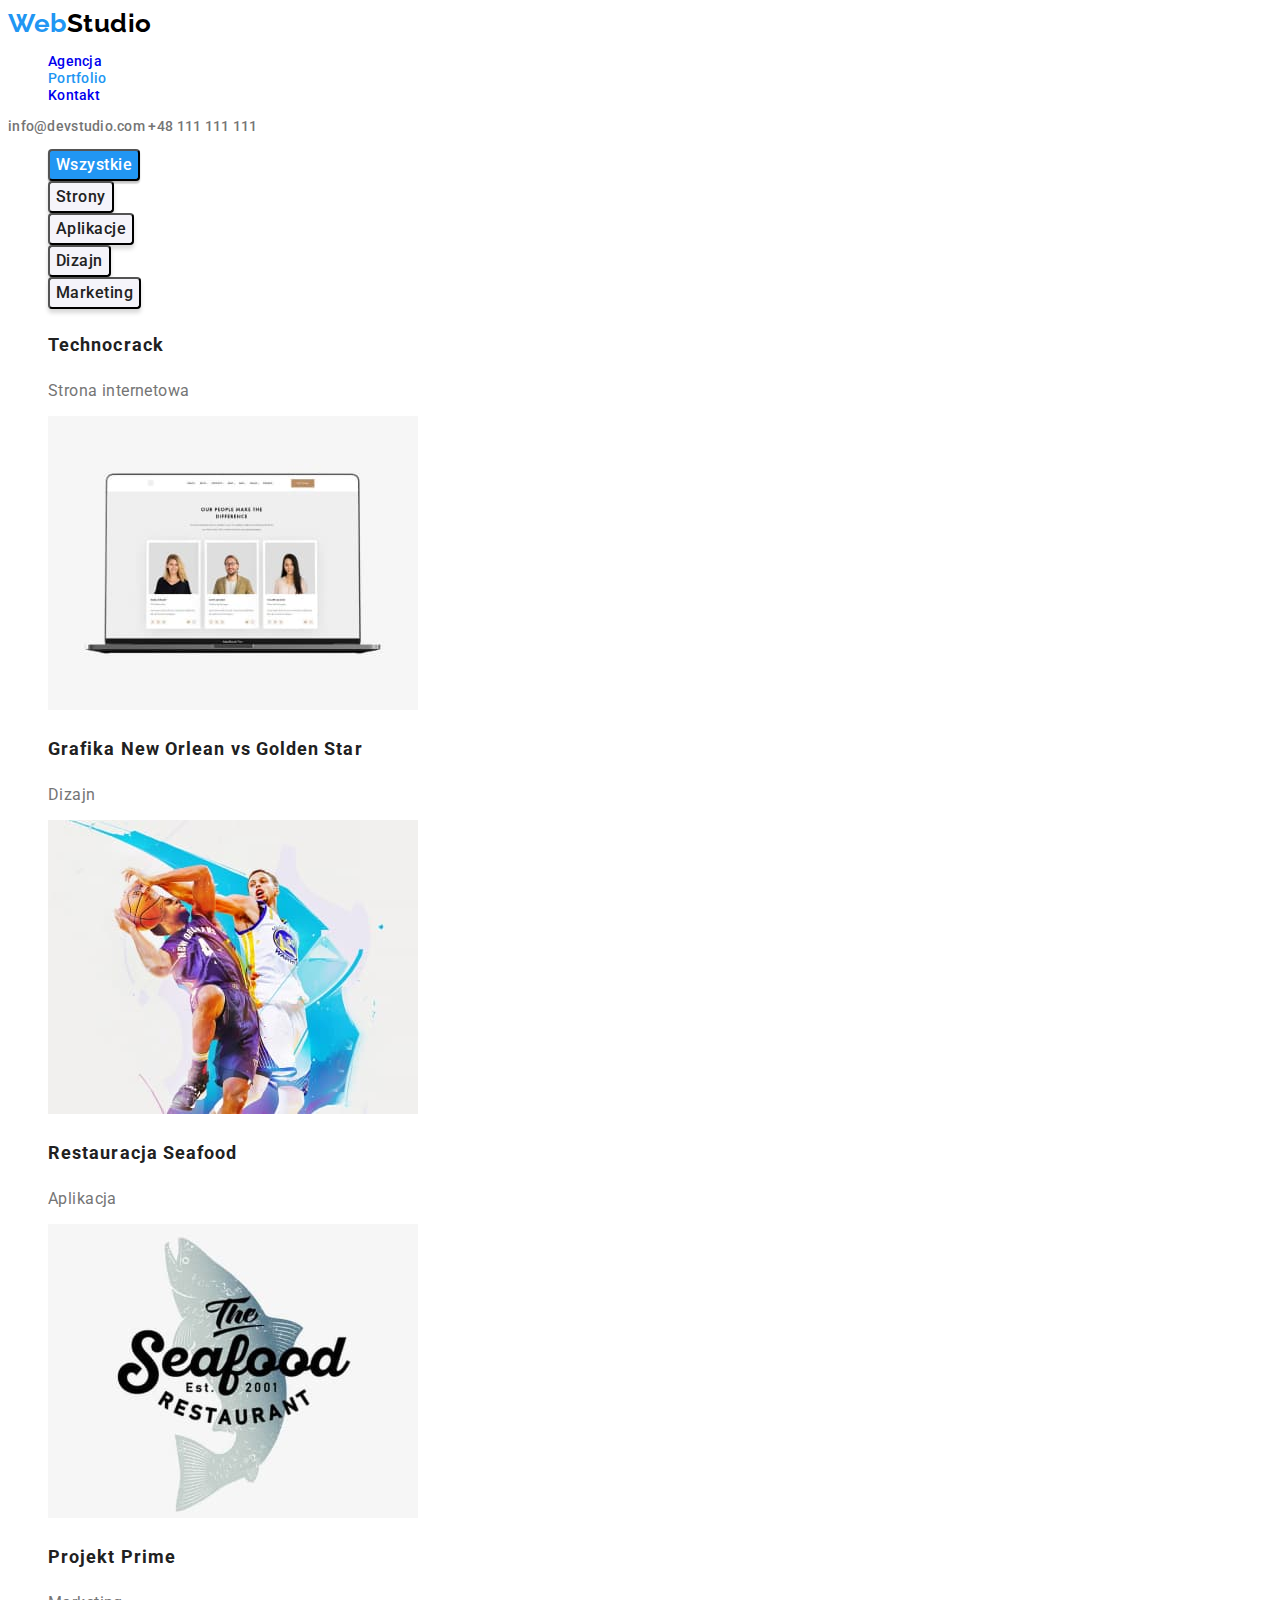
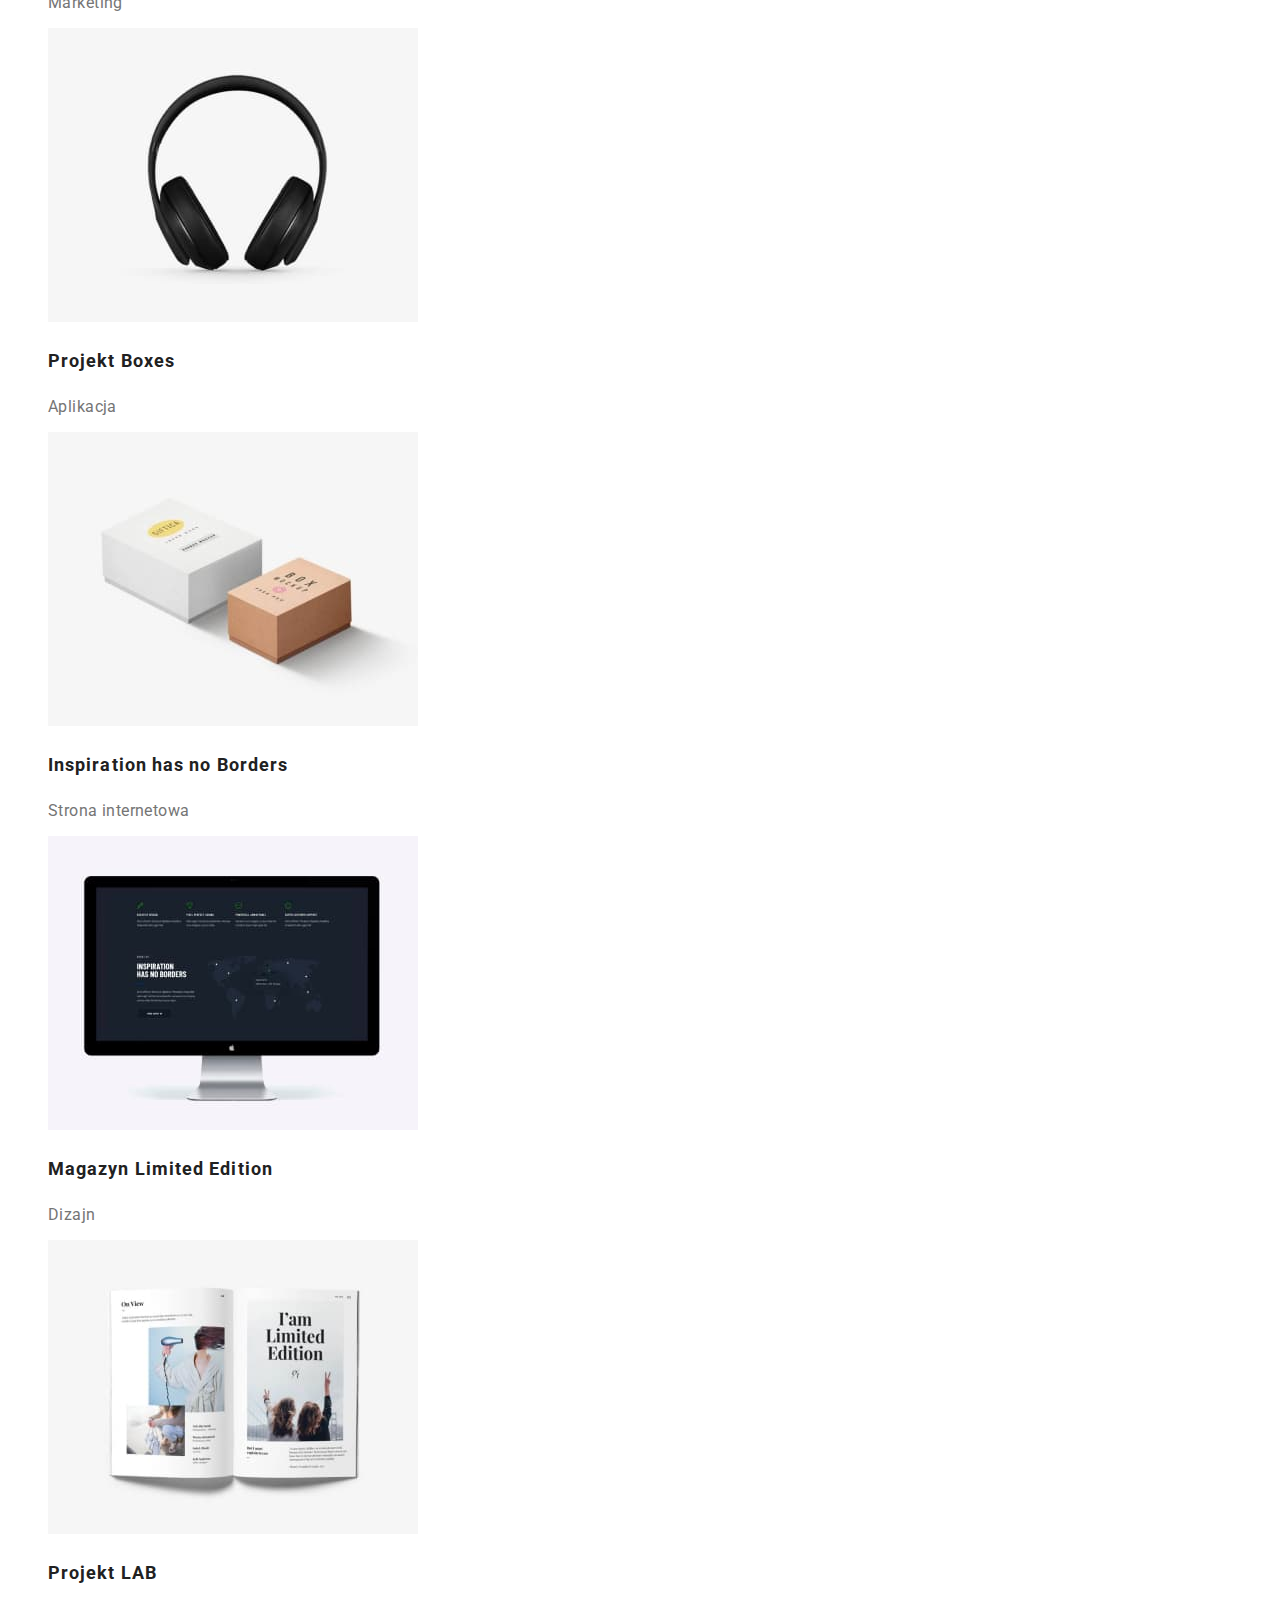
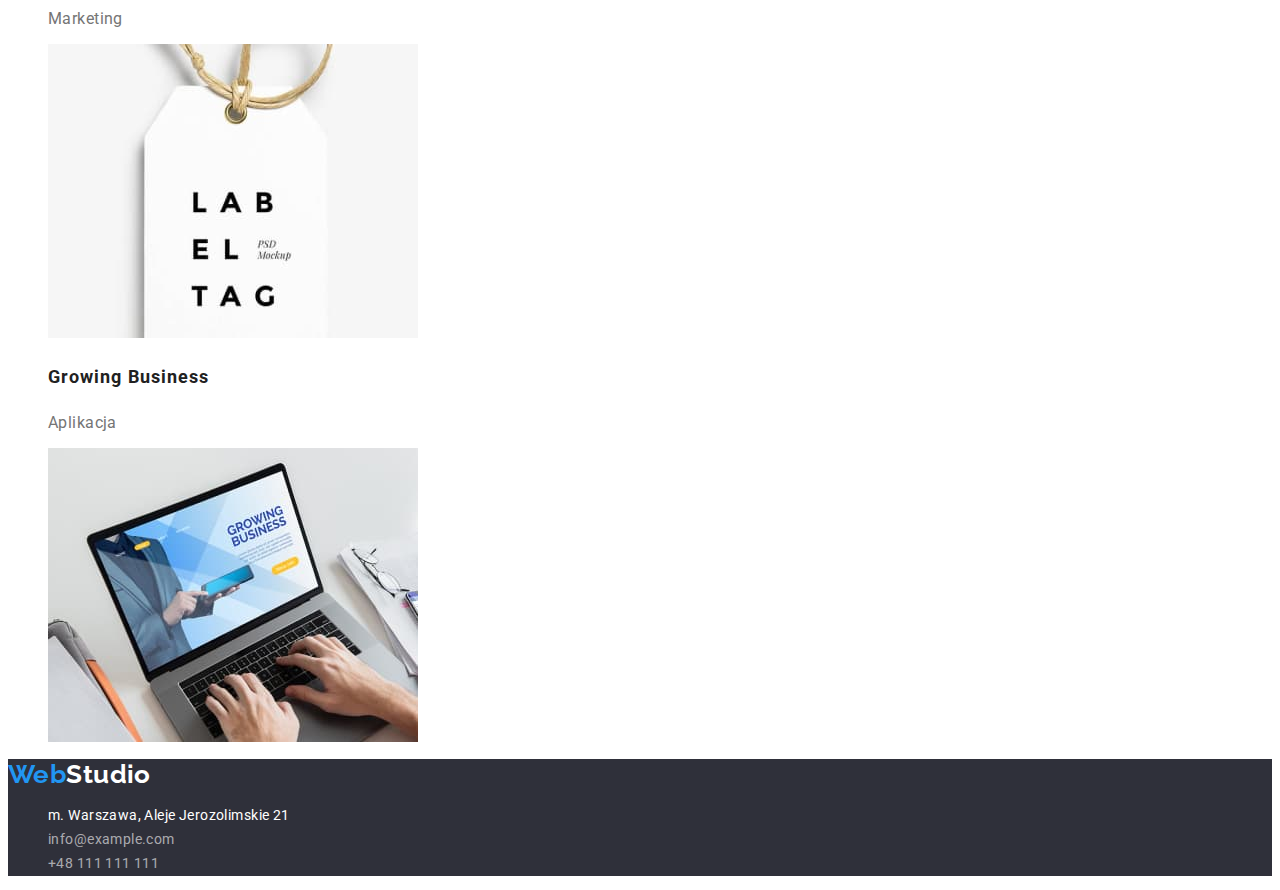
==== portfolio.html @ 800c8fd8 "goit-markup-hw-02" ====
<!DOCTYPE html>
<html lang="en">
  <head>
    <meta charset="UTF-8" />
    <meta http-equiv="X-UA-Compatible" content="IE=edge" />
    <meta name="viewport" content="width=device-width, initial-scale=1.0" />
    <title>Document</title>
    <link rel="stylesheet" href="./css/styles.css" />
    <link rel="preconnect" href="https://fonts.googleapis.com" />
    <link rel="preconnect" href="https://fonts.gstatic.com" crossorigin />
    <link
      href="https://fonts.googleapis.com/css2?family=Raleway:wght@700&family=Roboto:wght@400;500;700;900&display=swap"
      rel="stylesheet"
    />
  </head>
  <header>
    <nav>
      <a class="menu-links-web" href="./index.html"
        >Web<span class="menu-links-studio">Studio</span></a
      >
      <ul>
        <li>
          <a class="menu-links" href="./index.html">Agencja</a>
        </li>

        <li>
          <a class="menu-links current" href="./portfolio.html">Portfolio</a>
        </li>
        <li><a class="menu-links" href="#">Kontakt</a></li>
      </ul>
    </nav>
    <div>
      <a class="menu-links-mail" href="mailto:info@devstudio.com"
        >info@devstudio.com</a
      >
      <a class="menu-links-phone" href="+48111111111">+48 111 111 111</a>
    </div>
  </header>
  <body>
    <main>
      <section>
        <ul>
          <li>
            <button
              class="button-portfolio-wszystkie button-portfolio-wszystkie-text"
              type="button"
            >
              Wszystkie
            </button>
          </li>
          <li>
            <button
              class="button-portfolio button-portfolio-text"
              type="button"
            >
              Strony
            </button>
          </li>
          <li>
            <button
              class="button-portfolio button-portfolio-text"
              type="button"
            >
              Aplikacje
            </button>
          </li>
          <li>
            <button
              class="button-portfolio button-portfolio-text"
              type="button"
            >
              Dizajn
            </button>
          </li>
          <li>
            <button
              class="button-portfolio button-portfolio-text"
              type="button"
            >
              Marketing
            </button>
          </li>
        </ul>
      </section>
      <section>
        <ul>
          <li>
            <h3 class="portfolio-title">Technocrack</h3>
            <p class="team-title">Strona internetowa</p>
            <img
              src="images/portfolio/laptop2.jpg"
              alt="laptop with three people on the screen"
              height="294"
              width="370"
            />
            <h3 class="portfolio-title">Grafika New Orlean vs Golden Star</h3>
            <p class="team-title">Dizajn</p>
            <img
              src="images/portfolio/nba players.jpg"
              alt="two nba players"
              height="294"
              width="370"
            />
            <h3 class="portfolio-title">Restauracja Seafood</h3>
            <p class="team-title">Aplikacja</p>
          </li>
          <li>
            <img
              src="images/portfolio/restaurant banner.jpg"
              alt="Seafood restaurant banner"
              height="294"
              width="370"
            />

            <h3 class="portfolio-title">Projekt Prime</h3>
            <p class="team-title">Marketing</p>
            <img
              src="images/portfolio/headphones.jpg"
              alt="black headphones"
              height="294"
              width="370"
            />
            <h3 class="portfolio-title">Projekt Boxes</h3>
            <p class="team-title">Aplikacja</p>
            <img
              src="images/portfolio/boxes.jpg"
              alt="two small boxes"
              height="294"
              width="370"
            />
            <h3 class="portfolio-title">Inspiration has no Borders</h3>
            <p class="team-title">Strona internetowa</p>
          </li>
          <li>
            <img
              src="images/portfolio/monitor.jpg"
              alt="Apple monitor"
              height="294"
              width="370"
            />

            <h3 class="portfolio-title">Magazyn Limited Edition</h3>
            <p class="team-title">Dizajn</p>
            <img
              src="images/portfolio/magazine.jpg"
              alt="magazine"
              height="294"
              width="370"
            />

            <h3 class="portfolio-title">Projekt LAB</h3>
            <p class="team-title">Marketing</p>
            <img
              src="images/portfolio/label tag.jpg"
              alt="label tag"
              height="294"
              width="370"
            />
            <h3 class="portfolio-title">Growing Business</h3>
            <p class="team-title">Aplikacja</p>
            <img
              src="images/portfolio/laptop.jpg"
              alt="hands on laptop keyboard"
              height="294"
              width="370"
            />
          </li>
        </ul>
      </section>
    </main>
    <footer class="footer">
      <a href="./index.html"
        ><span class="footer-links-web">Web</span
        ><span class="footer-links-studio">Studio</span></a
      >
      <address>
        <ul>
          <li>
            <a
              class="footer-links-address"
              href="https://goo.gl/maps/C1Bpa69maWxQz2SX8"
              target="_blank"
              >m. Warszawa, Aleje Jerozolimskie 21</a
            >
          </li>

          <li>
            <a class="footer-links-mail" href="mailto:info@example.com"
              >info@example.com</a
            >
          </li>
          <li>
            <a class="footer-links-phone" href="tel:+48111111111"
              >+48 111 111 111</a
            >
          </li>
        </ul>
      </address>
    </footer>
  </body>
</html>
---- css/styles.css ----
:root {
  --background-color: #ffffff;
  --background-color-header: #2f303a;
  --background-color-team: #f5f4fa;
  --color-text-first: #212121;
  --color-text-second: #757575;
  --color-text-third: #ffffff;
  --color-link-first: #2196f3;
  --color-link-second: #000000;
  --color-helper-text: #8e8f99;
  --footer-text-color: rgba(255, 255, 255, 0.6);
  --font-primary: Roboto, sans-serif;
  --font-secondary: Raleway, sans-serif;
}
body {
  background-color: var(--background-color);
  font-family: var(--font-primary);
  font-size: 14px;
  color: var(--font-primary);
  letter-spacing: 0.03em;
}
a {
  text-decoration: none;
  font-style: normal;
}
ul {
  list-style: none;
}

.menu-links-web {
  font-family: var(--font-secondary);

  font-weight: 700;
  font-size: 26px;
  line-height: 1.2;
  letter-spacing: 0.02em;
  color: var(--color-link-first);
}

.menu-links-studio {
  letter-spacing: 0.02em;
  color: var(--color-link-second);
}
.menu-links {
  font-weight: 500;
  font-size: 14px;
  line-height: 1.14;
  letter-spacing: 0.02em;
}
.menu-links:focus,
.current {
  color: var(--color-link-first);
}
.menu-links-mail {
  font-weight: 500;
  font-size: 14px;
  line-height: 1.14;
  letter-spacing: 0.02em;

  color: var(--color-text-second);
}
.menu-links-mail:focus,
.menu-links-mail:hover {
  color: var(--color-link-first);
}
.menu-links-phone {
  font-weight: 500;
  font-size: 14px;
  line-height: 1.14;
  letter-spacing: 0.02em;

  color: var(--color-text-second);
}
.menu-links-phone:focus,
.header-background {
  background: var(--background-color-header);
}
.team-section-background {
  background: var(--background-color-team);
}
.header-h1 {
  font-weight: 900;
  font-size: 44px;
  line-height: 1.36;
  letter-spacing: 0.06em;
  color: var(--color-text-third);
}
.button-studio {
  background: var(--color-link-first);
  box-shadow: 0px 4px 4px rgba(0, 0, 0, 0.15);
  border-radius: 4px;
}
.button-studio-text {
  font-weight: 700;
  font-size: 16px;
  line-height: 1.88;
  letter-spacing: 0.06em;
  font-family: var(--font-primary);
  color: var(--color-text-third);
  cursor: pointer;
}

.lorem-ipsum {
  font-weight: 700;
  line-height: 1.14;
  color: var(--color-text-first);
  letter-spacing: 0.03em;
}
.lorem-ipsum-text {
  font-weight: 400;
  line-height: 1.7;
  color: var(--color-text-second);
  letter-spacing: 0.03em;
}
.header-h2 {
  font-weight: 700;
  font-size: 36px;
  line-height: 1.17;

  color: var(--color-text-first);
}
.header-h3 {
  font-size: 16px;
  line-height: 1.19;

  color: var(--color-text-first);
}
.team-title {
  font-weight: 400;
  font-size: 16px;
  line-height: 1.19;

  color: var(--color-text-second);
}
.footer {
  background: var(--background-color-header);
}
.footer-links-web {
  font-family: var(--font-secondary);

  font-weight: 700;
  font-size: 26px;
  line-height: 1.19;
  color: var(--color-link-first);
}
.footer-links-studio {
  font-family: var(--font-secondary);

  font-weight: 700;
  font-size: 26px;
  line-height: 1.19;

  color: var(--color-text-third);
}
.footer-links-address {
  font-weight: 400;

  line-height: 1.71;

  color: var(--color-text-third);
}
.footer-links-address:focus,
.footer-links-mail {
  font-weight: 400;

  line-height: 1.71;

  color: var(--footer-text-color);
}
.footer-links-mail:focus,
.footer-links-phone {
  font-weight: 400;

  line-height: 1.71;

  color: var(--footer-text-color);
}

/*style dla portfolio*/
.portfolio-title {
  font-family: var(--font-primary);
  font-style: normal;
  font-weight: 700;
  font-size: 18px;
  line-height: 2;
  letter-spacing: 0.06em;
  color: var(--color-text-first);
}
.portfolio-text {
  font-family: var(--font-primary);
  font-style: normal;
  font-weight: 400;
  font-size: 16px;
  line-height: 1.88;
  letter-spacing: 0.03em;
  color: var(--color-text-second);
}
.button-portfolio {
  background: var(--background-color-team);
  box-shadow: 0px 4px 4px rgba(0, 0, 0, 0.15);
  border-radius: 4px;
}
.button-portfolio-text {
  font-weight: 500;
  font-size: 16px;
  line-height: 1.62;
  letter-spacing: 0.03em;
  font-family: var(--font-primary);
  color: var(--color-text-first);
  cursor: pointer;
}
.button-portfolio-wszystkie {
  background: var(--color-link-first);
  box-shadow: 0px 3px 1px rgba(0, 0, 0, 0.1), 0px 1px 2px rgba(0, 0, 0, 0.08),
    0px 2px 2px rgba(0, 0, 0, 0.12);
  border-radius: 4px;
}

.button-portfolio-wszystkie-text {
  font-weight: 500;
  font-size: 16px;
  line-height: 1.62;
  letter-spacing: 0.03em;
  font-family: var(--font-primary);
  color: var(--color-text-third);
  cursor: pointer;
}
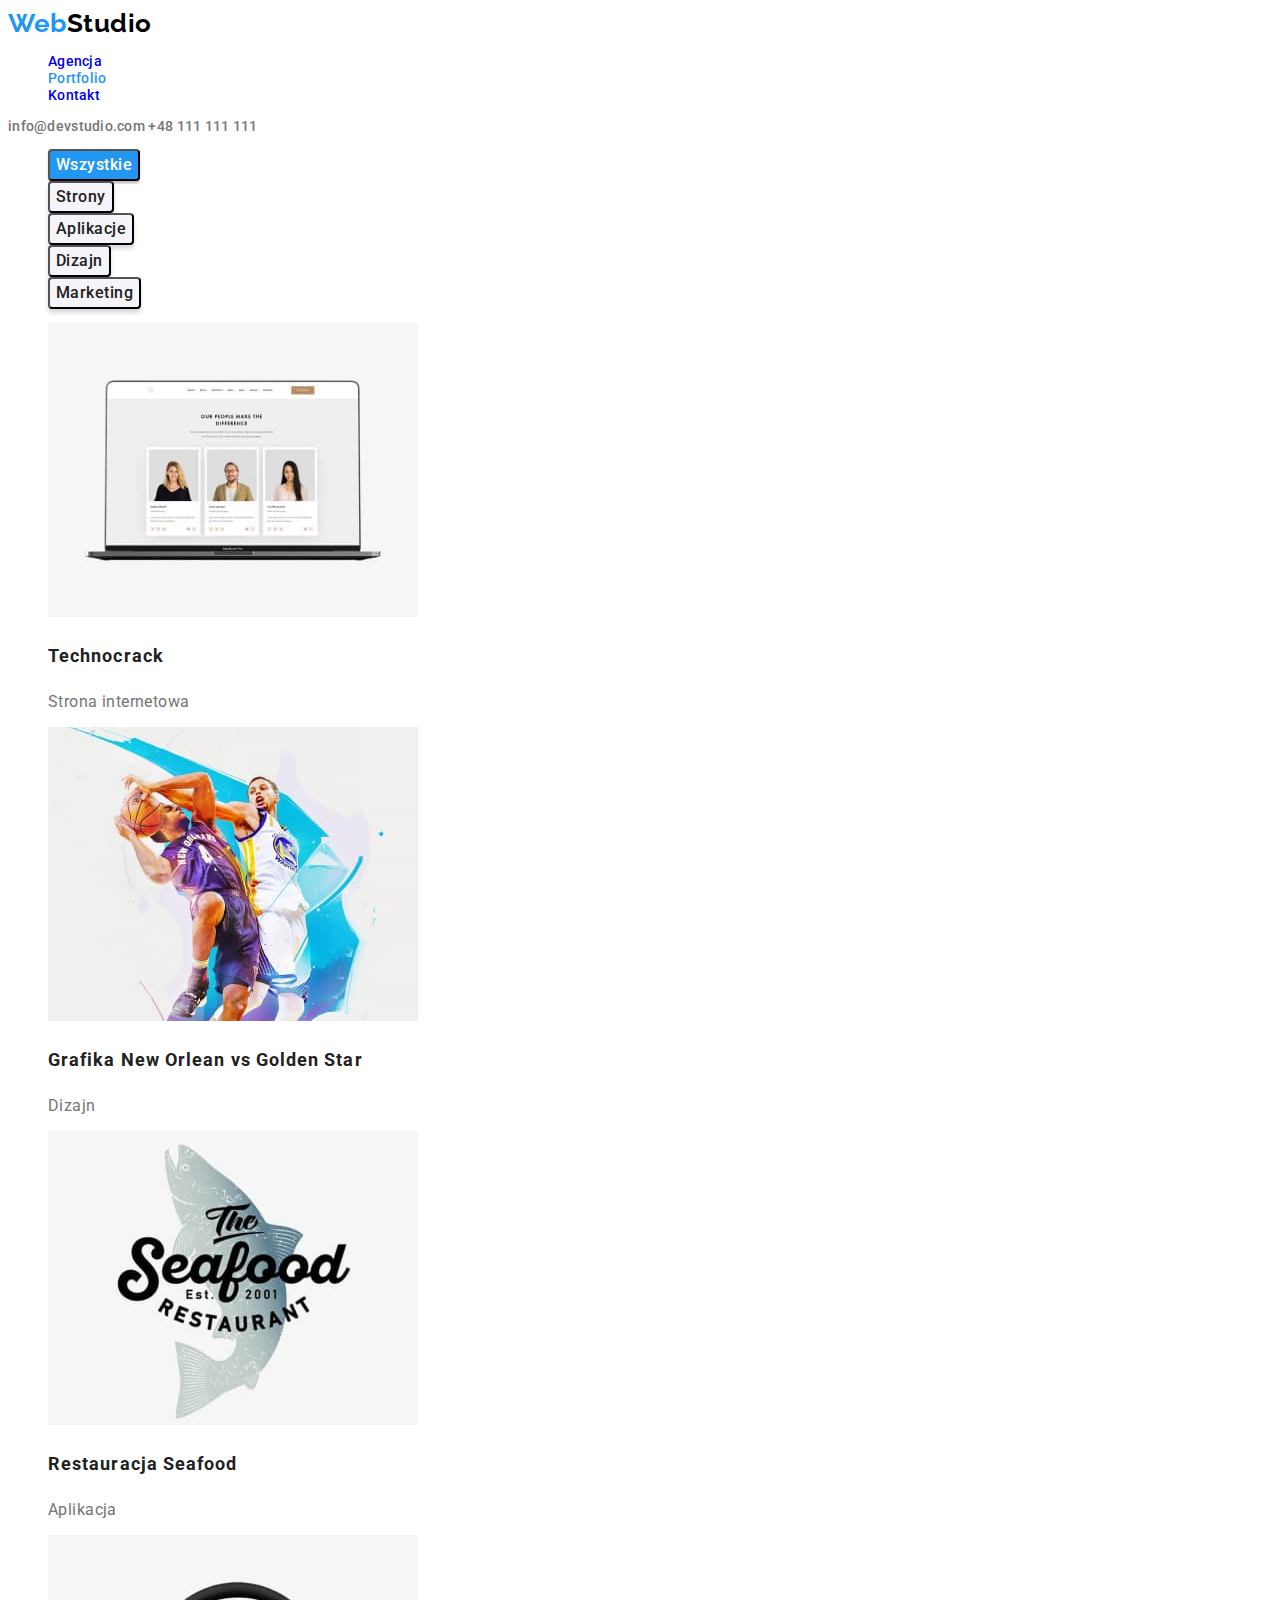
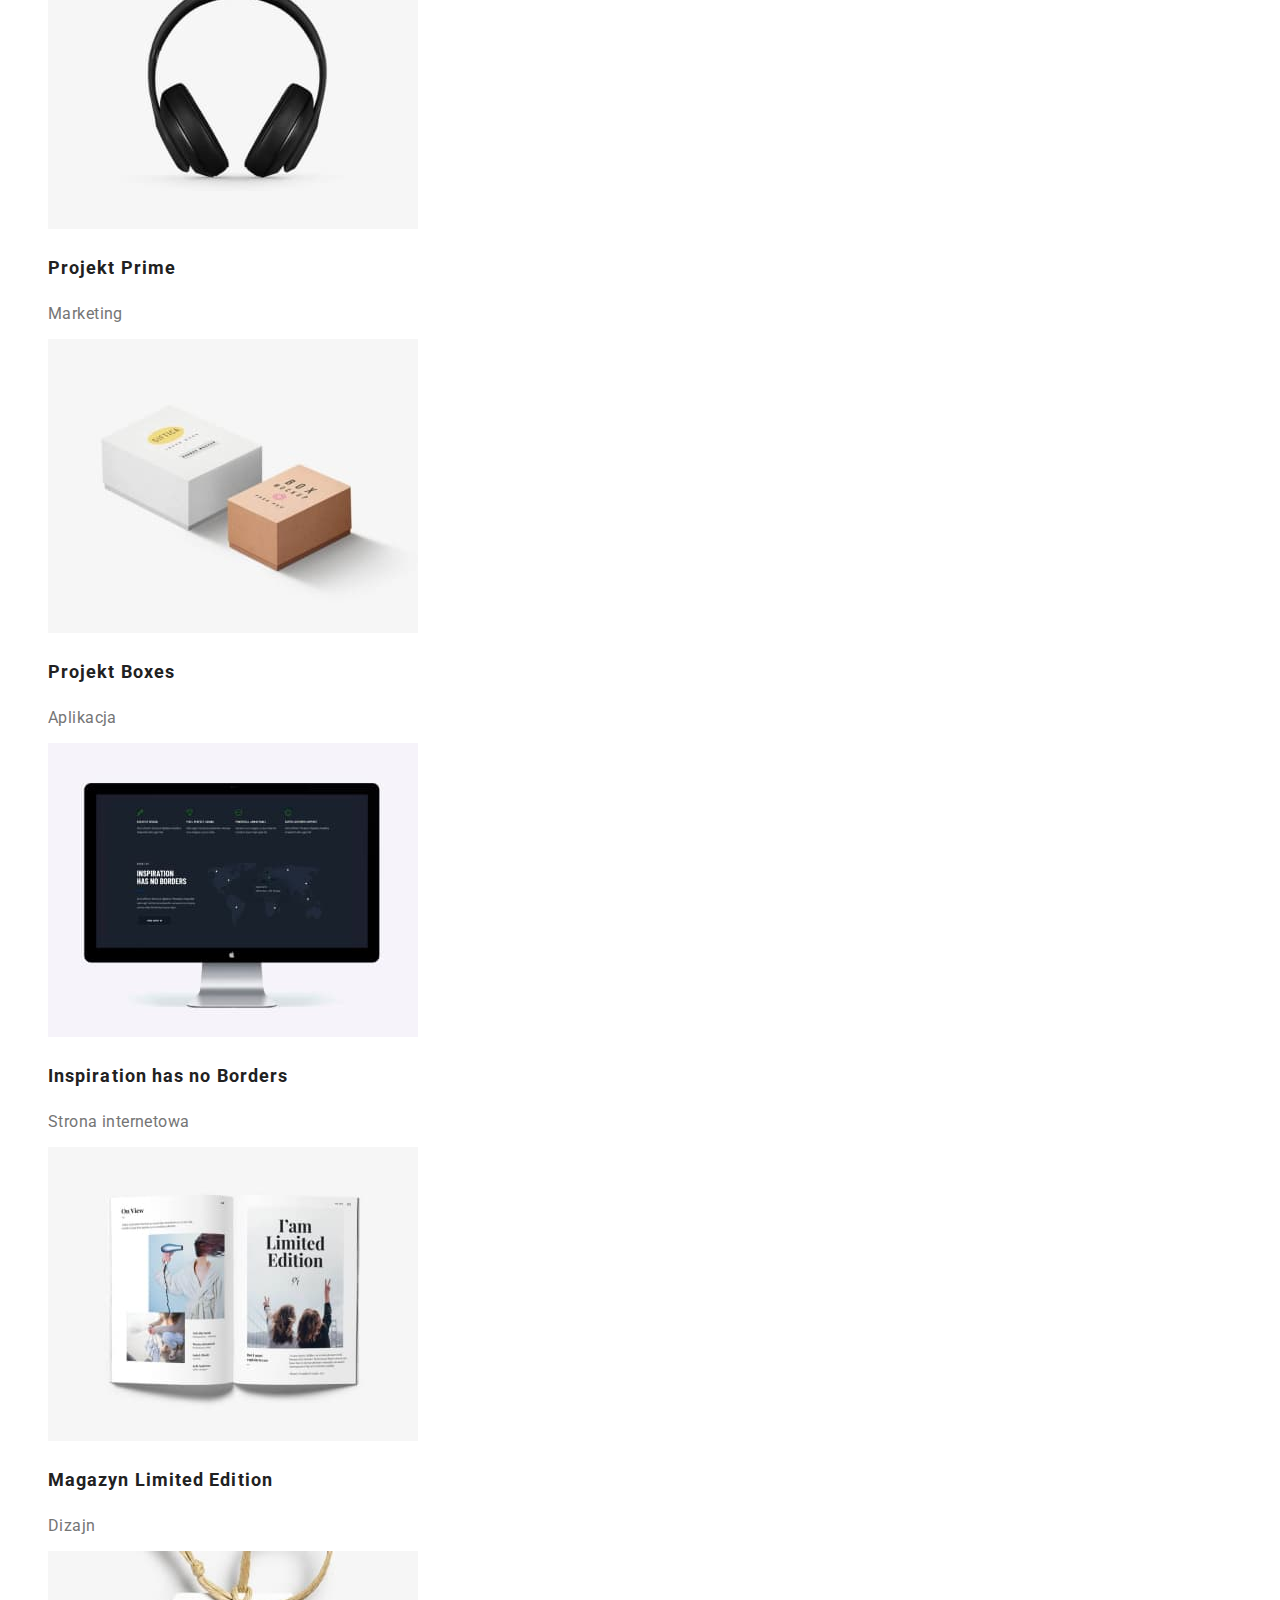
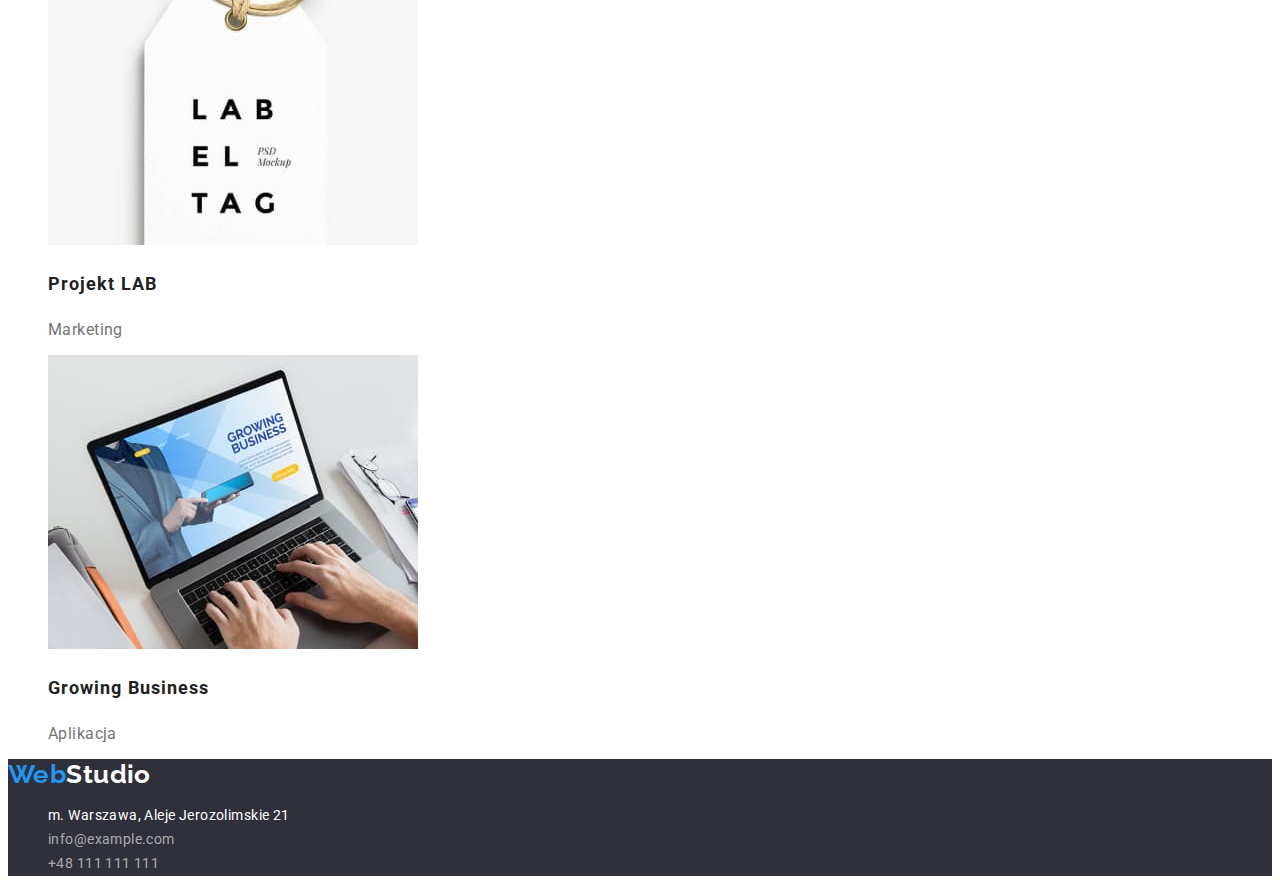
==== commit acd833b9: "Update portfolio.html" ====
--- a/portfolio.html
+++ b/portfolio.html
@@ -85,85 +85,88 @@
       <section>
         <ul>
           <li>
+            <img
+              src="images/portfolio/laptop2.jpg"
+              alt="laptop with three people on the screen"
+              height="294"
+              width="370"
+            />
             <h3 class="portfolio-title">Technocrack</h3>
             <p class="team-title">Strona internetowa</p>
-            <img
-              src="images/portfolio/laptop2.jpg"
-              alt="laptop with three people on the screen"
+
+            <img
+              src="images/portfolio/nba players.jpg"
+              alt="two nba players"
               height="294"
               width="370"
             />
             <h3 class="portfolio-title">Grafika New Orlean vs Golden Star</h3>
             <p class="team-title">Dizajn</p>
-            <img
-              src="images/portfolio/nba players.jpg"
-              alt="two nba players"
+          </li>
+          <li>
+            <img
+              src="images/portfolio/restaurant banner.jpg"
+              alt="Seafood restaurant banner"
               height="294"
               width="370"
             />
             <h3 class="portfolio-title">Restauracja Seafood</h3>
             <p class="team-title">Aplikacja</p>
-          </li>
-          <li>
-            <img
-              src="images/portfolio/restaurant banner.jpg"
-              alt="Seafood restaurant banner"
-              height="294"
-              width="370"
-            />
-
+
+            <img
+              src="images/portfolio/headphones.jpg"
+              alt="black headphones"
+              height="294"
+              width="370"
+            />
             <h3 class="portfolio-title">Projekt Prime</h3>
             <p class="team-title">Marketing</p>
-            <img
-              src="images/portfolio/headphones.jpg"
-              alt="black headphones"
+
+            <img
+              src="images/portfolio/boxes.jpg"
+              alt="two small boxes"
               height="294"
               width="370"
             />
             <h3 class="portfolio-title">Projekt Boxes</h3>
             <p class="team-title">Aplikacja</p>
-            <img
-              src="images/portfolio/boxes.jpg"
-              alt="two small boxes"
+          </li>
+          <li>
+            <img
+              src="images/portfolio/monitor.jpg"
+              alt="Apple monitor"
               height="294"
               width="370"
             />
             <h3 class="portfolio-title">Inspiration has no Borders</h3>
             <p class="team-title">Strona internetowa</p>
-          </li>
-          <li>
-            <img
-              src="images/portfolio/monitor.jpg"
-              alt="Apple monitor"
-              height="294"
-              width="370"
-            />
-
+
+            <img
+              src="images/portfolio/magazine.jpg"
+              alt="magazine"
+              height="294"
+              width="370"
+            />
             <h3 class="portfolio-title">Magazyn Limited Edition</h3>
             <p class="team-title">Dizajn</p>
-            <img
-              src="images/portfolio/magazine.jpg"
-              alt="magazine"
-              height="294"
-              width="370"
-            />
-
+
+            <img
+              src="images/portfolio/label tag.jpg"
+              alt="label tag"
+              height="294"
+              width="370"
+            />
             <h3 class="portfolio-title">Projekt LAB</h3>
             <p class="team-title">Marketing</p>
-            <img
-              src="images/portfolio/label tag.jpg"
-              alt="label tag"
+
+            <img
+              src="images/portfolio/laptop.jpg"
+              alt="hands on laptop keyboard"
               height="294"
               width="370"
             />
             <h3 class="portfolio-title">Growing Business</h3>
             <p class="team-title">Aplikacja</p>
-            <img
-              src="images/portfolio/laptop.jpg"
-              alt="hands on laptop keyboard"
-              height="294"
-              width="370"
-            />
           </li>
         </ul>
       </section>
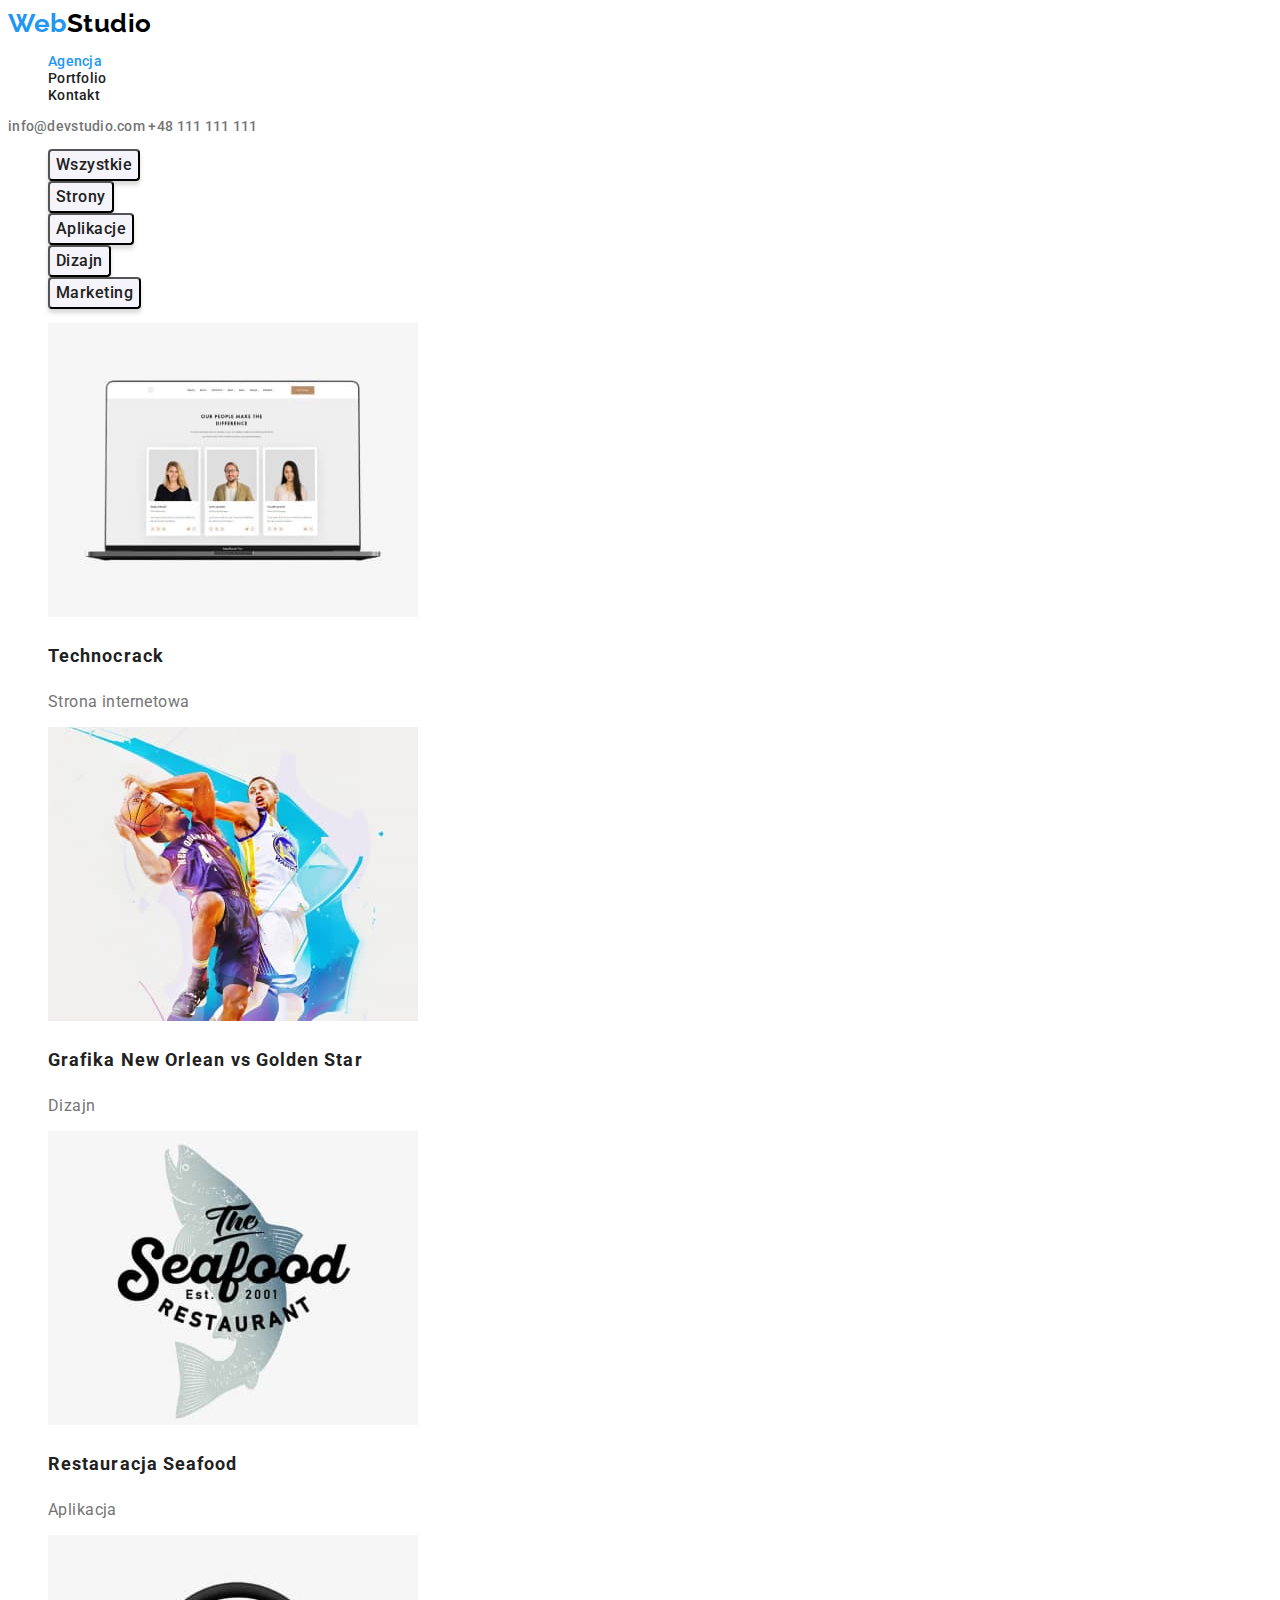
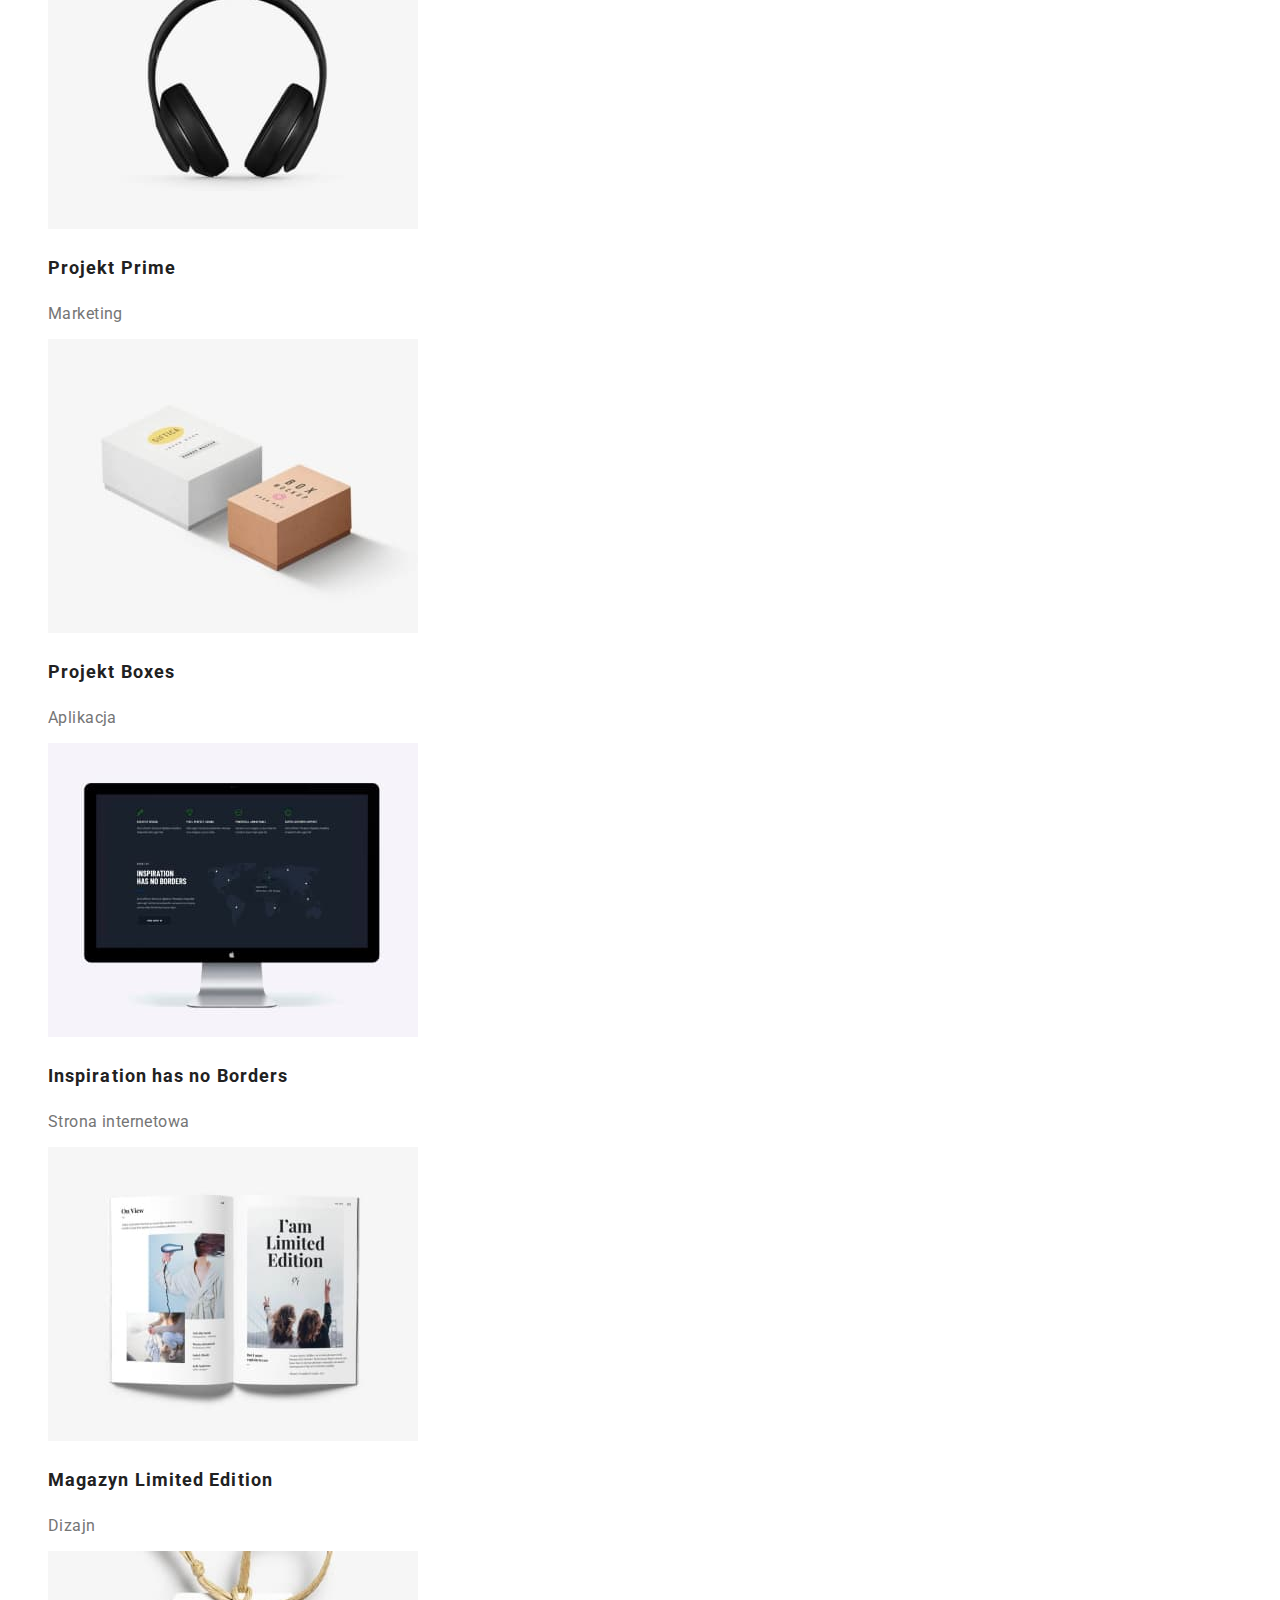
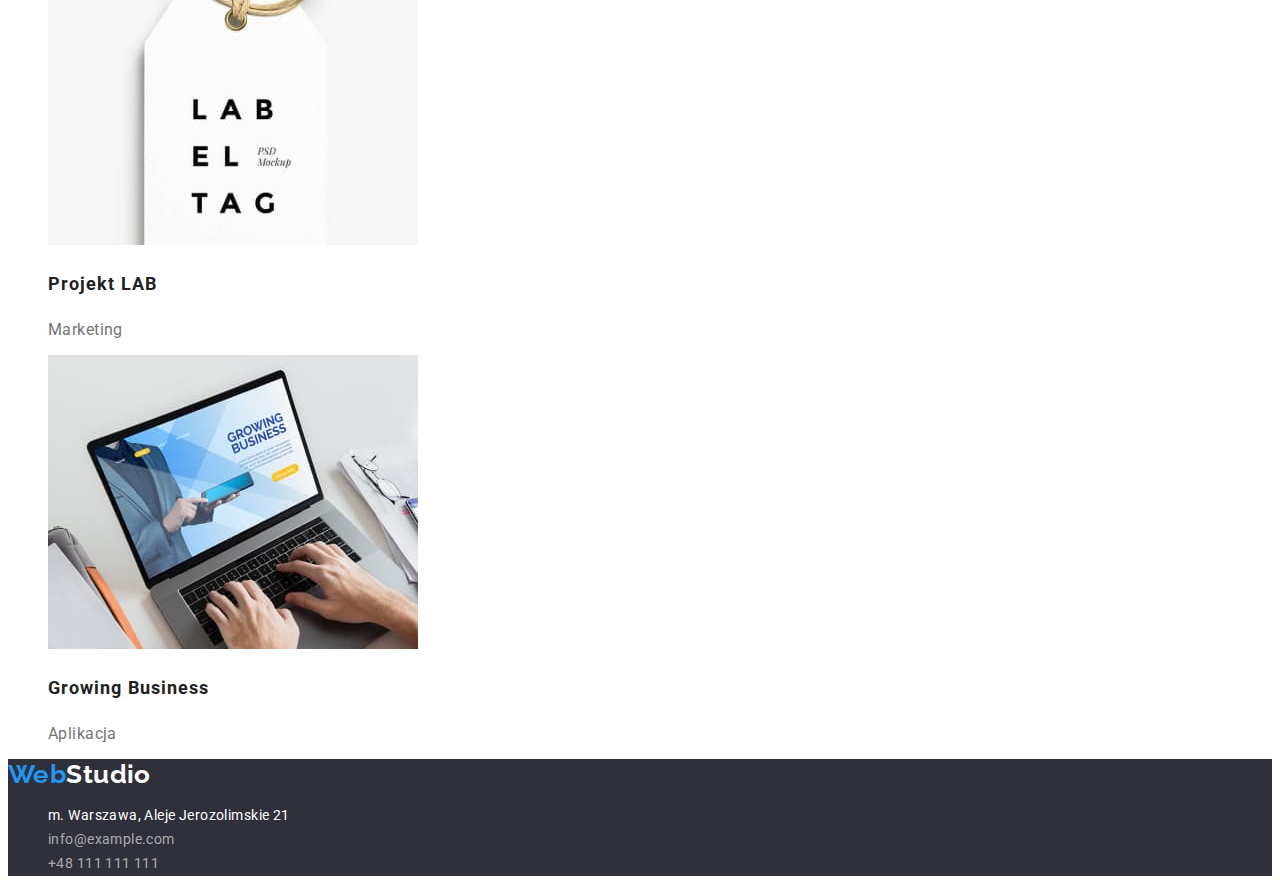
==== commit dc49f950: "goit-markup-hw-02" ====
--- a/portfolio.html
+++ b/portfolio.html
@@ -20,12 +20,10 @@
       >
       <ul>
         <li>
-          <a class="menu-links" href="./index.html">Agencja</a>
+          <a class="menu-links current" href="./index.html">Agencja</a>
         </li>
 
-        <li>
-          <a class="menu-links current" href="./portfolio.html">Portfolio</a>
-        </li>
+        <li><a class="menu-links" href="./portfolio.html">Portfolio</a></li>
         <li><a class="menu-links" href="#">Kontakt</a></li>
       </ul>
     </nav>
@@ -42,7 +40,7 @@
         <ul>
           <li>
             <button
-              class="button-portfolio-wszystkie button-portfolio-wszystkie-text"
+              class="button-portfolio button-portfolio-text"
               type="button"
             >
               Wszystkie
@@ -93,7 +91,9 @@
             />
             <h3 class="portfolio-title">Technocrack</h3>
             <p class="team-title">Strona internetowa</p>
-
+          </li>
+
+          <li>
             <img
               src="images/portfolio/nba players.jpg"
               alt="two nba players"
@@ -103,6 +103,7 @@
             <h3 class="portfolio-title">Grafika New Orlean vs Golden Star</h3>
             <p class="team-title">Dizajn</p>
           </li>
+
           <li>
             <img
               src="images/portfolio/restaurant banner.jpg"
@@ -112,7 +113,9 @@
             />
             <h3 class="portfolio-title">Restauracja Seafood</h3>
             <p class="team-title">Aplikacja</p>
-
+          </li>
+
+          <li>
             <img
               src="images/portfolio/headphones.jpg"
               alt="black headphones"
@@ -121,7 +124,9 @@
             />
             <h3 class="portfolio-title">Projekt Prime</h3>
             <p class="team-title">Marketing</p>
-
+          </li>
+
+          <li>
             <img
               src="images/portfolio/boxes.jpg"
               alt="two small boxes"
@@ -140,7 +145,9 @@
             />
             <h3 class="portfolio-title">Inspiration has no Borders</h3>
             <p class="team-title">Strona internetowa</p>
-
+          </li>
+
+          <li>
             <img
               src="images/portfolio/magazine.jpg"
               alt="magazine"
@@ -149,7 +156,9 @@
             />
             <h3 class="portfolio-title">Magazyn Limited Edition</h3>
             <p class="team-title">Dizajn</p>
-
+          </li>
+
+          <li>
             <img
               src="images/portfolio/label tag.jpg"
               alt="label tag"
@@ -158,7 +167,9 @@
             />
             <h3 class="portfolio-title">Projekt LAB</h3>
             <p class="team-title">Marketing</p>
-
+          </li>
+
+          <li>
             <img
               src="images/portfolio/laptop.jpg"
               alt="hands on laptop keyboard"
--- a/css/styles.css
+++ b/css/styles.css
@@ -46,8 +46,10 @@
   font-size: 14px;
   line-height: 1.14;
   letter-spacing: 0.02em;
+  color: var(--color-text-first);
 }
 .menu-links:focus,
+.menu-links:hover,
 .current {
   color: var(--color-link-first);
 }
@@ -72,6 +74,9 @@
   color: var(--color-text-second);
 }
 .menu-links-phone:focus,
+.menu-links-phone:hover {
+  color: var(--color-link-first);
+}
 .header-background {
   background: var(--background-color-header);
 }
@@ -102,6 +107,7 @@
 
 .lorem-ipsum {
   font-weight: 700;
+  font-size: 14px;
   line-height: 1.14;
   color: var(--color-text-first);
   letter-spacing: 0.03em;
@@ -116,13 +122,13 @@
   font-weight: 700;
   font-size: 36px;
   line-height: 1.17;
-
+  letter-spacing: 0.03em;
   color: var(--color-text-first);
 }
 .header-h3 {
   font-size: 16px;
   line-height: 1.19;
-
+  letter-spacing: 0.03em;
   color: var(--color-text-first);
 }
 .team-title {
@@ -177,6 +183,7 @@
 }
 
 /*style dla portfolio*/
+
 .portfolio-title {
   font-family: var(--font-primary);
   font-style: normal;
@@ -209,19 +216,12 @@
   color: var(--color-text-first);
   cursor: pointer;
 }
-.button-portfolio-wszystkie {
+.button-portfolio:focus,
+.button-portfolio:hover {
   background: var(--color-link-first);
+  color: var(--color-text-third);
+  cursor: pointer;
   box-shadow: 0px 3px 1px rgba(0, 0, 0, 0.1), 0px 1px 2px rgba(0, 0, 0, 0.08),
     0px 2px 2px rgba(0, 0, 0, 0.12);
   border-radius: 4px;
 }
-
-.button-portfolio-wszystkie-text {
-  font-weight: 500;
-  font-size: 16px;
-  line-height: 1.62;
-  letter-spacing: 0.03em;
-  font-family: var(--font-primary);
-  color: var(--color-text-third);
-  cursor: pointer;
-}
